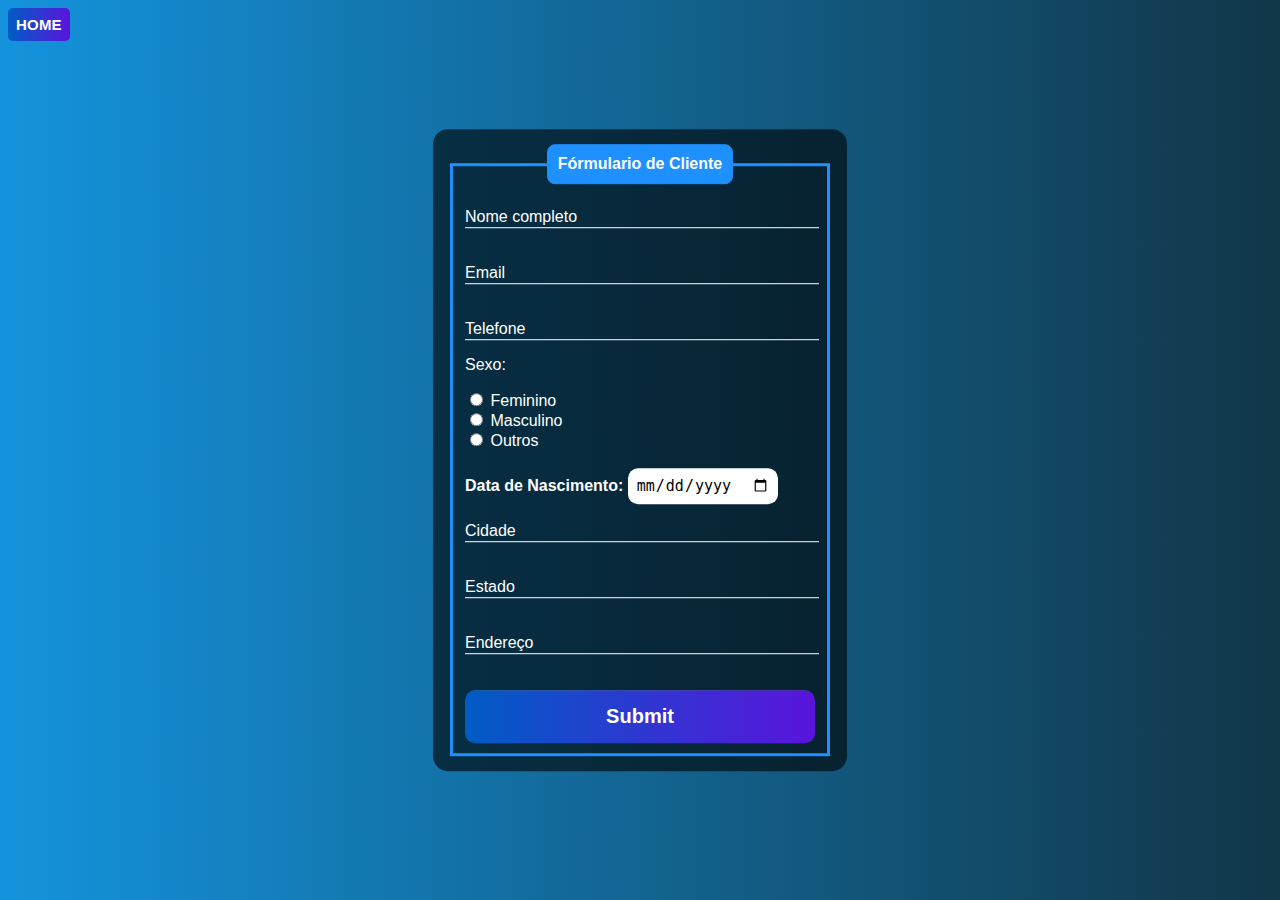
==== Front-end/html/cadastro.html @ d413a0ab "Home Login" ====
<!DOCTYPE html>
<html lang="pt-br">
<head>
    <meta charset="UTF-8">
    <meta http-equiv="X-UA-Compatible" content="IE=edge">
    <meta name="viewport" content="width=device-width, initial-scale=1.0">
    <link rel="stylesheet" href="../css/cadastro.css">
    <script src="../js/cadastro.js"></script>
    <title></title>
</head>
<body>
    <div class="box">
        <form>
            <fieldset>
                <legend><b>Fórmulario de Cliente</b></legend>
                <br>
                <div class="inputBox">
                    <input type="text" name="nome" id="nome" class="inputUser" required>
                    <label for="nome" class="labelInput">Nome completo</label>
                </div>
                <br><br>
                <div class="inputBox">
                    <input type="text" name="email" id="email" class="inputUser" required>
                    <label for="email" class="labelInput">Email</label>
                </div>
                <br><br>
                <div class="inputBox">
                    <input type="tel" name="telefone" id="telefone" class="inputUser" required>
                    <label for="telefone" class="labelInput">Telefone</label>
                </div>
                <p>Sexo:</p>
                <input type="radio" id="feminino" name="gereno" value="feminino" required>
                <label for="feminino">Feminino</label>
                <br>
                <input type="radio" id="masculino" name="gereno" value="masculino" required>
                <label for="masculino">Masculino</label>
                <br>
                <input type="radio" id="outros" name="gereno" value="outros" required>
                <label for="outros">Outros</label>
                <br><br>
                
                    <label for="data-nascimento"><b>Data de Nascimento:</b></label>
                    <input type="date" name="data-nascimento" id="data_nascimento" required>
                
                <br><br>
                <div class="inputBox">
                    <input type="text" name="cidade" id="cidade" class="inputUser" required>
                    <label for="cidade" class="labelInput">Cidade</label>
                </div>
                <br><br>
                <div class="inputBox">
                    <input type="text" name="estado" id="estado" class="inputUser" required>
                    <label for="estado" class="labelInput">Estado</label>
                </div>
                <br><br>
                <div class="inputBox">
                    <input type="text" name="endereco" id="endereco" class="inputUser" required>
                    <label for="endereco" class="labelInput">Endereço</label>
                </div>
                <br><br>
                <input type="submit" name="submit" id="submit">
            </fieldset>
        </form>
    </div>
    <button id="inicio" onclick="inicio()">HOME</button>
</body>
</html>
---- Front-end/css/cadastro.css ----
body{
    font-family: Arial, Helvetica, sans-serif;
    background-image: linear-gradient(to right, rgb(20, 147, 220), rgb(17, 54, 71));
}
.box{
    color: white;
    position: absolute;
    top: 50%;
    left: 50%;
    transform: translate(-50%,-50%);
    background-color: rgba(0, 0, 0, 0.6);
    padding: 15px;
    border-radius: 15px;
    width: 30%;
}
fieldset{
    border: 3px solid dodgerblue;
}
legend{
    border: 1px solid dodgerblue;
    padding: 10px;
    text-align: center;
    background-color: dodgerblue;
    border-radius: 8px;
}
.inputBox{
    position: relative;
}
.inputUser{
    background: none;
    border: none;
    border-bottom: 1px solid white;
    outline: none;
    color: white;
    font-size: 15px;
    width: 100%;
    letter-spacing: 2px;
}
.labelInput{
    position:absolute;
    top: 0px;
    left: 0px;
    pointer-events: none;
    transition: .5s;
}
.inputUser:focus ~ .labelInput, 
.inputUser:valid ~ .labelInput{
    top: -20px;
    font-size: 12px;
    color: dodgerblue;
}
#data_nascimento{
    border:none;
    padding: 8px;
    border-radius: 10px;
    outline:none;
    font-size: 15px;
}
#submit{
    background-image: linear-gradient(to right, rgb(0, 92, 197), rgb(90, 20, 220));
    width: 100%;
    border: none;
    padding: 15px;
    color: white;
    font-size: 20px;
    cursor: pointer;
    border-radius: 10px;
    font-weight: bold;
}
#submit:hover{
    background-image: linear-gradient(to right, rgb(0, 80, 172), rgb(80, 19, 195));
}
#inicio{
    padding: 8px;
    border-radius: 5px;
    background-image: linear-gradient(to right, rgb(0, 92, 197), rgb(90, 20, 220));
    border: none;
    color: white;
    font-weight: bold;
    font-size: 15px;
    letter-spacing: 0.2px;
}
#inicio:hover{
    background-image: linear-gradient(to right, rgb(0, 80, 172), rgb(80, 40, 153));
}
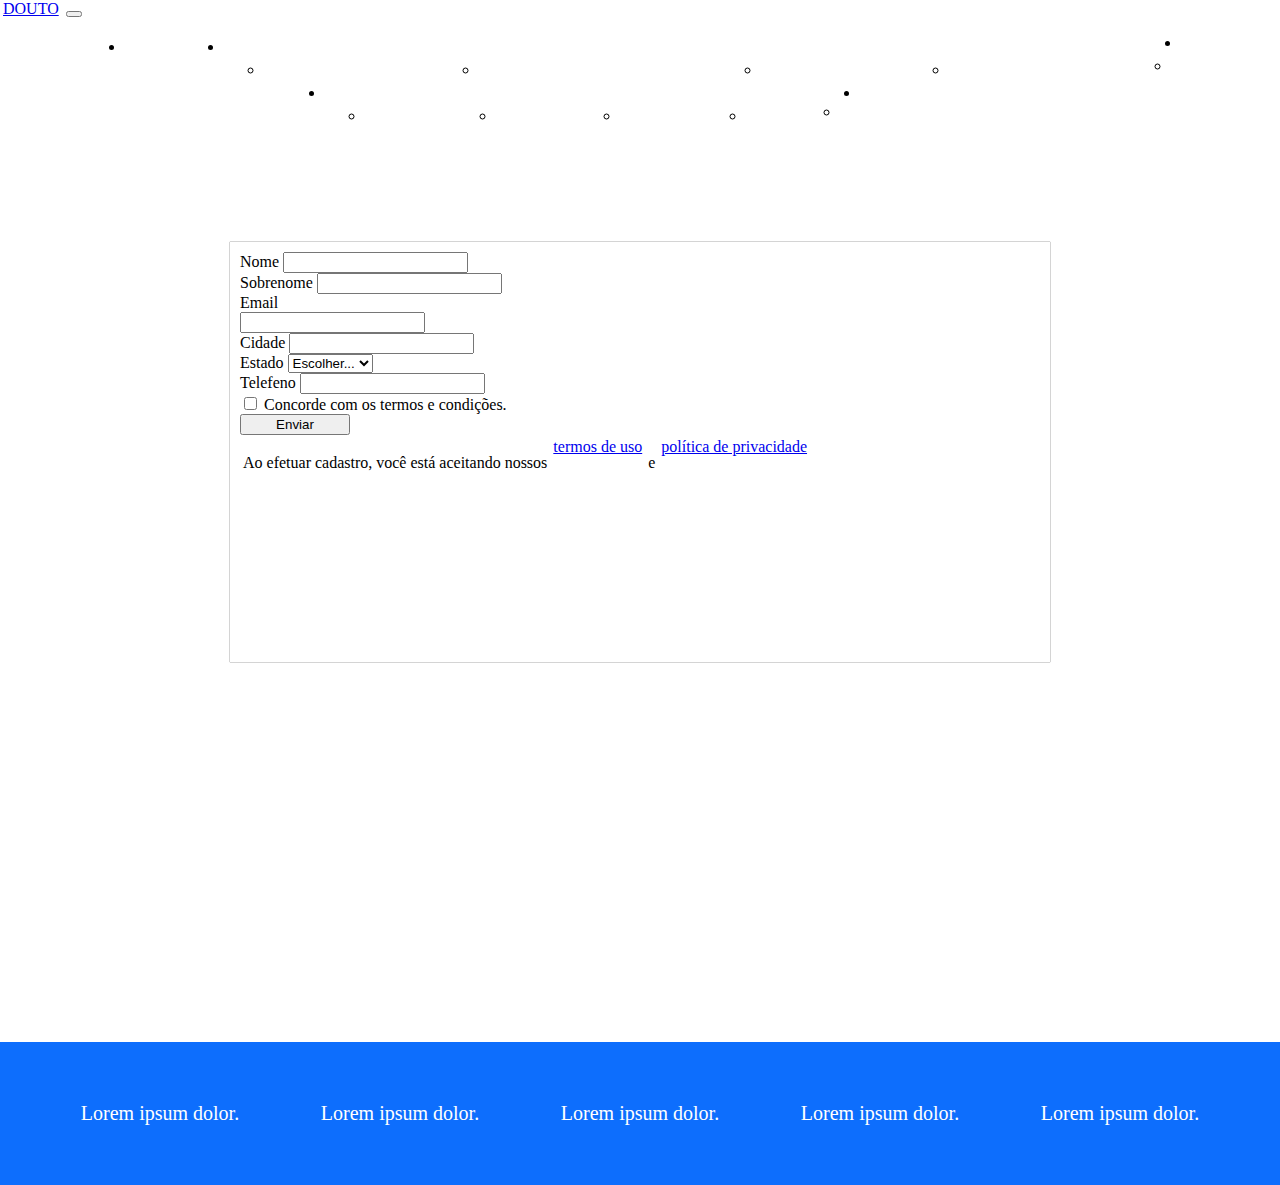
==== commit 76b0a754: "Atualização" ====
--- a/Front-end/html/cadastro.html
+++ b/Front-end/html/cadastro.html
@@ -1,67 +1,164 @@
 <!DOCTYPE html>
-<html lang="pt-br">
+<html lang="pt-BR">
 <head>
     <meta charset="UTF-8">
     <meta http-equiv="X-UA-Compatible" content="IE=edge">
     <meta name="viewport" content="width=device-width, initial-scale=1.0">
+    <!-- link css local-->
     <link rel="stylesheet" href="../css/cadastro.css">
-    <script src="../js/cadastro.js"></script>
-    <title></title>
+    <title>Primeiro acesso</title>
+    <!--Bootstrap-->
+    <link href="https://cdn.jsdelivr.net/npm/bootstrap@5.0.2/dist/css/bootstrap.min.css" rel="stylesheet"
+        integrity="sha384-EVSTQN3/azprG1Anm3QDgpJLIm9Nao0Yz1ztcQTwFspd3yD65VohhpuuCOmLASjC" crossorigin="anonymous">
+    <script src="https://cdn.jsdelivr.net/npm/bootstrap@5.0.2/dist/js/bootstrap.bundle.min.js"
+        integrity="sha384-MrcW6ZMFYlzcLA8Nl+NtUVF0sA7MsXsP1UyJoMp4YLEuNSfAP+JcXn/tWtIaxVXM"
+        crossorigin="anonymous"></script>
+    <!--google fonts-->
+    <link rel="preconnect" href="https://fonts.googleapis.com">
+    <link rel="preconnect" href="https://fonts.gstatic.com" crossorigin>
+    <link href="https://fonts.googleapis.com/css2?family=Roboto:wght@700&display=swap" rel="stylesheet">
 </head>
 <body>
-    <div class="box">
-        <form>
-            <fieldset>
-                <legend><b>Fórmulario de Cliente</b></legend>
-                <br>
-                <div class="inputBox">
-                    <input type="text" name="nome" id="nome" class="inputUser" required>
-                    <label for="nome" class="labelInput">Nome completo</label>
+    <div id="container">
+        <!--Cabeçalho-->
+        <header>
+            <nav  id="cont" class="navbar  navbar-expand-lg navbar-dark bg-primary">
+                <div class="container-fluid">
+                    <a class="navbar-brand douto" href="#douto">DOUTO</a>
+                    <button class="navbar-toggler" type="button" data-bs-toggle="collapse"
+                        data-bs-target="#navbarSupportedContent" aria-controls="navbarSupportedContent"
+                        aria-expanded="false" aria-label="Toggle navigation">
+                        <span class="navbar-toggler-icon"></span>
+                    </button>
+                    <div  class="collapse navbar-collapse" id="navbarSupportedContent">
+                        <ul class="navbar-nav me-auto mb-2 mb-lg-0 nav-ul">
+                            <li class="nav-item nav-li">
+                                <a class="nav-link active" aria-current="page" href="#">HOME</a>
+                            </li>
+                            <li class="nav-item dropdown nav-li">
+                                <a class="nav-link active dropdown-toggle" href="#" id="navbarDropdown" role="button"
+                                data-bs-toggle="dropdown" aria-expanded="false">
+                                CURSOS
+                            </a>
+                            <ul class="dropdown-menu" aria-labelledby="navbarDropdown">
+                                <li><a class="dropdown-item" href="#">DESENVOLVIMENTO</a></li>
+                                <li><a class="dropdown-item" href="#">REDES DE COMPUTADORES</a></li>
+                                <li><a class="dropdown-item" href="#">ADMINISTRAÇÃO</a></li>
+                                <li><a class="dropdown-item" href="#">ELETROELETRÕNICA</a></li>
+                                <li>
+                                </ul>
+                            </li>
+                            <li class="nav-item">
+                                <li class="nav-item dropdown nav-li">
+                                    <a class="nav-link active dropdown-toggle " href="#" id="navbarDropdown" role="button"
+                                        data-bs-toggle="dropdown" aria-expanded="false">
+                                        ARTIGOS
+                                    </a>
+                                    <ul class="dropdown-menu" aria-labelledby="navbarDropdown">
+                                        <li><a class="dropdown-item" href="#">FRONT-END</a></li>
+                                        <li><a class="dropdown-item" href="#">BACK-END</a></li>
+                                        <li><a class="dropdown-item" href="#">DATA BASE</a></li>
+                                        <li><a class="dropdown-item" href="#">DESIGN</a></li>
+                                        <li>
+                                    </ul>
+                                    
+                                </li>
+                                <li class="nav-item nav-li">
+                                    <a class="nav-link active" aria-current="page" href="#">CONTATO</a>
+                                </li>
+                            </li>
+                        </ul>
+                    </div>
                 </div>
-                <br><br>
-                <div class="inputBox">
-                    <input type="text" name="email" id="email" class="inputUser" required>
-                    <label for="email" class="labelInput">Email</label>
+            </nav>
+        </header>
+        <!-- fim do Cabeçalho -->
+        <main>
+            <form class="row g-3" id="cadastro">
+                <div class="col-md-4">
+                  <label for="validationDefault01" class="form-label">Nome</label>
+                  <input type="text" class="form-control" id="validationDefault01" required>
                 </div>
-                <br><br>
-                <div class="inputBox">
-                    <input type="tel" name="telefone" id="telefone" class="inputUser" required>
-                    <label for="telefone" class="labelInput">Telefone</label>
+                <div class="col-md-4">
+                  <label for="validationDefault02" class="form-label">Sobrenome</label>
+                  <input type="text" class="form-control" id="validationDefault02" required>
                 </div>
-                <p>Sexo:</p>
-                <input type="radio" id="feminino" name="gereno" value="feminino" required>
-                <label for="feminino">Feminino</label>
-                <br>
-                <input type="radio" id="masculino" name="gereno" value="masculino" required>
-                <label for="masculino">Masculino</label>
-                <br>
-                <input type="radio" id="outros" name="gereno" value="outros" required>
-                <label for="outros">Outros</label>
-                <br><br>
-                
-                    <label for="data-nascimento"><b>Data de Nascimento:</b></label>
-                    <input type="date" name="data-nascimento" id="data_nascimento" required>
-                
-                <br><br>
-                <div class="inputBox">
-                    <input type="text" name="cidade" id="cidade" class="inputUser" required>
-                    <label for="cidade" class="labelInput">Cidade</label>
+                <div class="col-md-4">
+                  <label for="validationDefaultUsername" class="form-label">Email</label>
+                  <div class="input-group">
+                    <input type="email" class="form-control" id="validationDefaultUsername"  aria-describedby="inputGroupPrepend2" required>
+                  </div>
                 </div>
-                <br><br>
-                <div class="inputBox">
-                    <input type="text" name="estado" id="estado" class="inputUser" required>
-                    <label for="estado" class="labelInput">Estado</label>
+                <div class="col-md-6">
+                  <label for="validationDefault03" class="form-label">Cidade</label>
+                  <input type="text" class="form-control" id="validationDefault03" required>
                 </div>
-                <br><br>
-                <div class="inputBox">
-                    <input type="text" name="endereco" id="endereco" class="inputUser" required>
-                    <label for="endereco" class="labelInput">Endereço</label>
+                <div class="col-md-3">
+                  <label for="validationDefault04" class="form-label">Estado</label>
+                  <select class="form-select" id="validationDefault04" required>
+                    <option selected disabled value="">Escolher...</option>
+                    <option>AC</option>
+                    <option>AL</option>
+                    <option>AP</option>
+                    <option>AM</option>
+                    <option>BA</option>
+                    <option>CE</option>
+                    <option>ES</option>
+                    <option>GO</option>
+                    <option>MA</option>
+                    <option>MT</option>
+                    <option>MS</option>
+                    <option>MG</option>
+                    <option>PA</option>
+                    <option>PB</option>
+                    <option>PR</option>
+                    <option>PE</option>
+                    <option>PI</option>
+                    <option>RJ</option>
+                    <option>RN</option>
+                    <option>RS</option>
+                    <option>RO</option>
+                    <option>RR</option>
+                    <option>SC</option>
+                    <option>SP</option>
+                    <option>SE</option>
+                    <option>TO</option>
+                    <option>DF</option>
+                  </select>
                 </div>
-                <br><br>
-                <input type="submit" name="submit" id="submit">
-            </fieldset>
-        </form>
+                <div class="col-md-3">
+                  <label for="validationDefault05" class="form-label">Telefeno</label>
+                  <input type="text" class="form-control" id="validationDefault05" required>
+                </div>
+                <div class="col-12">
+                  <div class="form-check">
+                    <input class="form-check-input" type="checkbox" value="" id="invalidCheck2" required>
+                    <label class="form-check-label" for="invalidCheck2">
+                        Concorde com os termos e condições.
+                    </label>
+                  </div>
+                </div>
+                <div class="col-12">
+                  <button class="btn btn-primary butaoEnviar" type="submit">Enviar</button>
+                </div>
+                <div class="termos">
+                    <p> Ao efetuar cadastro, você está aceitando nossos </p>
+                    <a href="#"> termos de uso </a>
+                    <p>e</p>
+                    <a href="#">política de privacidade</a>
+                </div>
+              </form>
+              
+        </main>
+        <footer>
+            <ul>
+                <li><a href="#douto">Lorem ipsum dolor.</a></li>
+                <li><a href="#douto">Lorem ipsum dolor.</a></li>
+                <li><a href="#douto">Lorem ipsum dolor.</a></li>
+                <li><a href="#douto">Lorem ipsum dolor.</a></li>
+                <li><a href="#douto">Lorem ipsum dolor.</a></li>
+            </ul>
+        </footer>
     </div>
-    <button id="inicio" onclick="inicio()">HOME</button>
 </body>
 </html>--- a/Front-end/css/cadastro.css
+++ b/Front-end/css/cadastro.css
@@ -1,85 +1,88 @@
-body{
-    font-family: Arial, Helvetica, sans-serif;
-    background-image: linear-gradient(to right, rgb(20, 147, 220), rgb(17, 54, 71));
+html, body{
+    margin: 0px;
+    padding: 0px;
+    box-sizing: border-box;
 }
-.box{
-    color: white;
-    position: absolute;
-    top: 50%;
-    left: 50%;
-    transform: translate(-50%,-50%);
-    background-color: rgba(0, 0, 0, 0.6);
-    padding: 15px;
-    border-radius: 15px;
-    width: 30%;
+#container{
+    display: grid;
+    grid-template-columns: 1fr 3fr;
+    grid-template-rows: auto 100vh auto;
+    grid-template-areas: "header header" "main main" "footer footer";
 }
-fieldset{
-    border: 3px solid dodgerblue;
+/* Cabeçalho*/
+header{
+    grid-area: header;
+    display: flex;
+    align-items: center;
+    justify-content: center;
+
 }
-legend{
-    border: 1px solid dodgerblue;
+#cont{
+    width: 100%;
+    display: flex;
+    justify-content: center;
+
+}
+nav{
+    width: 100%;
+    display: flex;
+    align-items: center;
+    justify-content: center;    
+}
+.nav-ul{
+    width: 95%;
+    display: flex;
+    justify-content: center;
+}
+.nav-li{
+    margin: 0px 10px 0px 10px; 
+}
+/* Formulario do cliente */
+main{
+    grid-area:main;
+    display: flex;
+    align-items: center;
+    align-items: center;
+    flex-direction: column;
+
+}
+#cadastro{
+    width: 800px;
+    height: 400px;
+    margin-top: 100px;
+    box-shadow: 0 0 1px;
     padding: 10px;
-    text-align: center;
-    background-color: dodgerblue;
-    border-radius: 8px;
 }
-.inputBox{
-    position: relative;
+.termos{
+    display: flex;
+    width: 80%;
 }
-.inputUser{
-    background: none;
-    border: none;
-    border-bottom: 1px solid white;
-    outline: none;
-    color: white;
-    font-size: 15px;
-    width: 100%;
-    letter-spacing: 2px;
+a, p{
+    padding:3px;
 }
-.labelInput{
-    position:absolute;
-    top: 0px;
-    left: 0px;
-    pointer-events: none;
-    transition: .5s;
+.butaoEnviar{
+    width: 110px;
 }
-.inputUser:focus ~ .labelInput, 
-.inputUser:valid ~ .labelInput{
-    top: -20px;
-    font-size: 12px;
-    color: dodgerblue;
+/* Rodape */
+footer{
+    padding: 30px;
+    background-color: #0d6efd;
+    grid-area: footer;
+    justify-content: space-around;
 }
-#data_nascimento{
-    border:none;
-    padding: 8px;
-    border-radius: 10px;
-    outline:none;
-    font-size: 15px;
+ul{
+    display:flex;
+    justify-content: space-around;
+    flex-wrap: wrap;
 }
-#submit{
-    background-image: linear-gradient(to right, rgb(0, 92, 197), rgb(90, 20, 220));
-    width: 100%;
-    border: none;
-    padding: 15px;
-    color: white;
+footer > ul, li a{
+    list-style: none;
+    text-decoration: none;
+    color:white;
+    padding: 10px;
     font-size: 20px;
-    cursor: pointer;
-    border-radius: 10px;
-    font-weight: bold;
 }
-#submit:hover{
-    background-image: linear-gradient(to right, rgb(0, 80, 172), rgb(80, 19, 195));
-}
-#inicio{
-    padding: 8px;
-    border-radius: 5px;
-    background-image: linear-gradient(to right, rgb(0, 92, 197), rgb(90, 20, 220));
-    border: none;
-    color: white;
-    font-weight: bold;
-    font-size: 15px;
-    letter-spacing: 0.2px;
-}
-#inicio:hover{
-    background-image: linear-gradient(to right, rgb(0, 80, 172), rgb(80, 40, 153));
-}
+footer > ul, li a:hover{
+    transition: 0.2s;
+    color:rgb(66, 141, 207);
+}